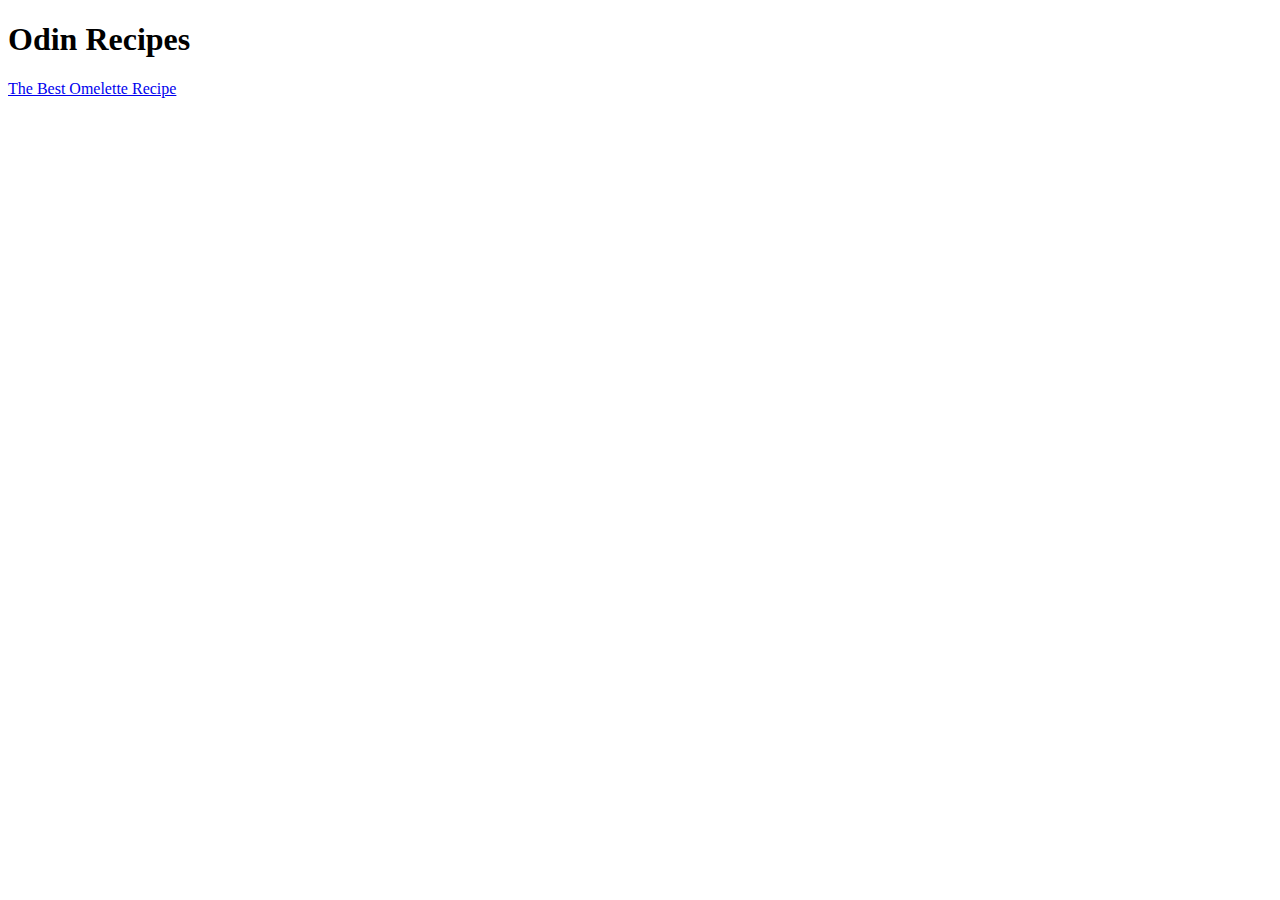
==== index.html @ 4357de27 "add index and recipe folder, with one recipe" ====
<!DOCTYPE html>
<html lang="en">
    <head>
        <meta charset="UTF-8">
        <title>Recipes</title>
    </head>

    <body>
        <h1>Odin Recipes</h1>

        <p>
            <a href="./recipes/omelette.html">The Best Omelette Recipe</a>
    </p>
    </body>
</html>
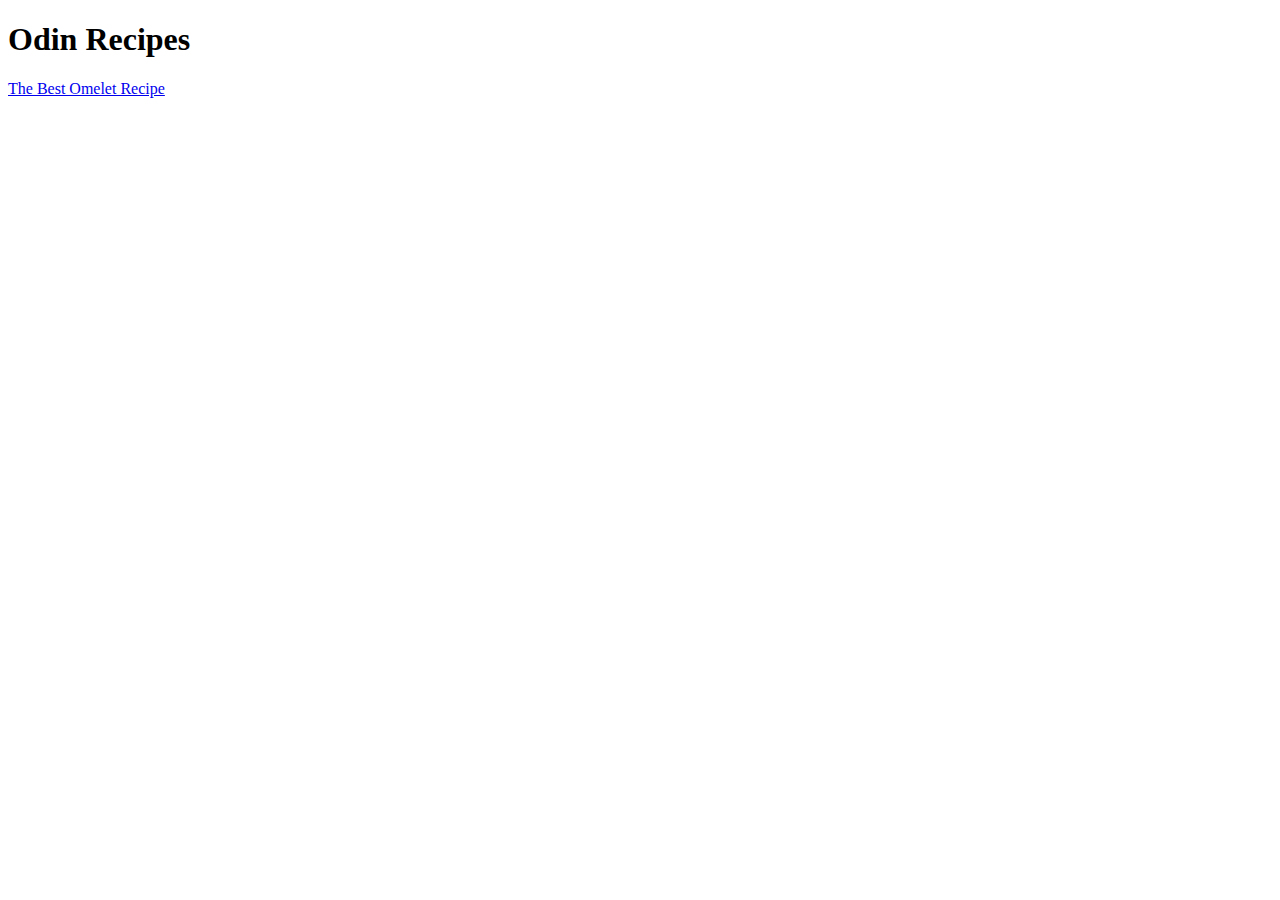
==== commit 27695599: "add omelete recipe" ====
--- a/index.html
+++ b/index.html
@@ -9,7 +9,7 @@
         <h1>Odin Recipes</h1>
 
         <p>
-            <a href="./recipes/omelette.html">The Best Omelette Recipe</a>
+            <a href="./recipes/omelette.html">The Best Omelet Recipe</a>
     </p>
     </body>
 </html>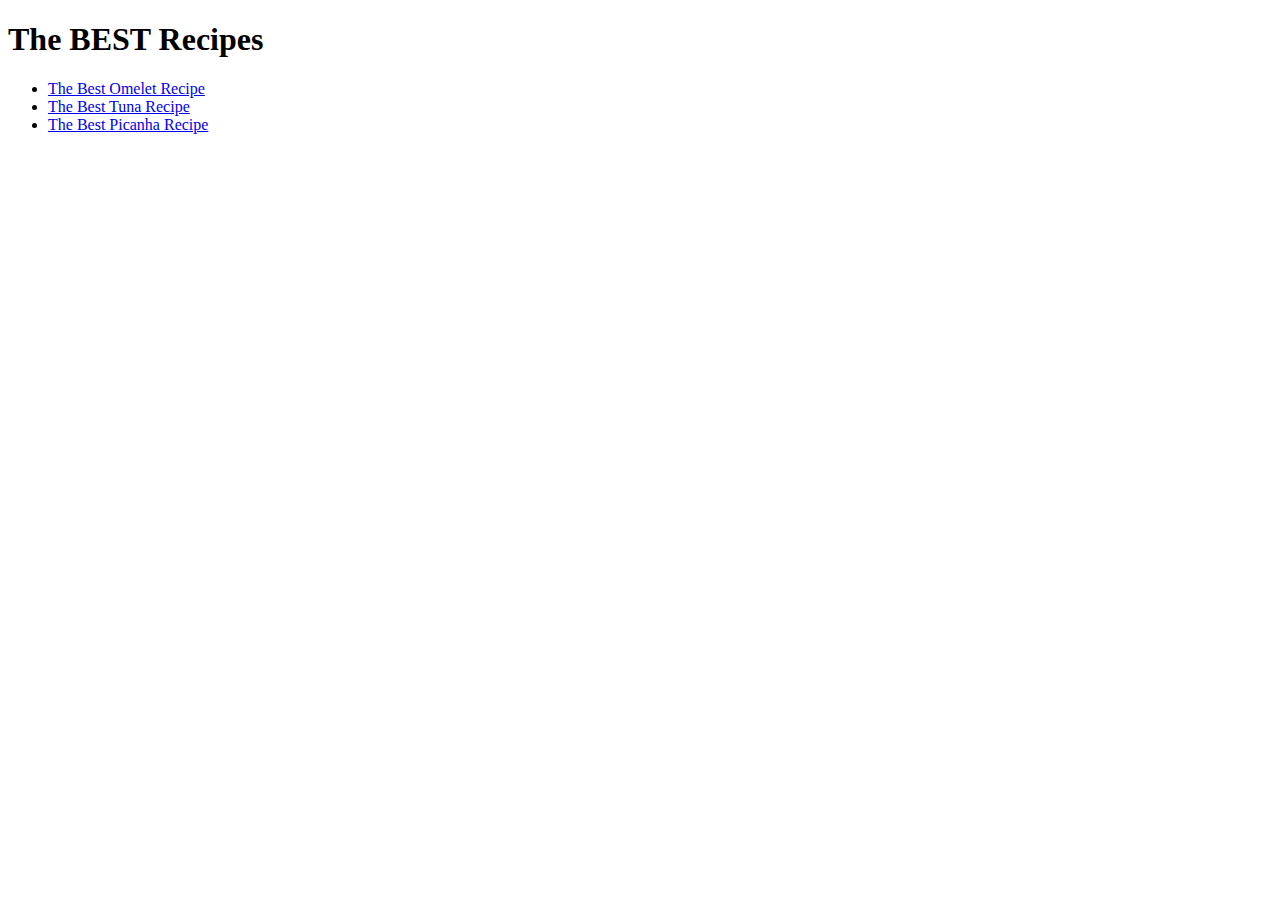
==== commit f0b4abea: "add two more recipes and polish formatting" ====
--- a/index.html
+++ b/index.html
@@ -2,14 +2,24 @@
 <html lang="en">
     <head>
         <meta charset="UTF-8">
-        <title>Recipes</title>
+        <title>The BEST Recipes</title>
     </head>
 
     <body>
-        <h1>Odin Recipes</h1>
+        <h1>The BEST Recipes</h1>
 
         <p>
-            <a href="./recipes/omelette.html">The Best Omelet Recipe</a>
+            <ul>
+                <li>
+                    <a href="./recipes/omelet.html" target="_blank">The Best Omelet Recipe</a>
+                </li>
+                <li>
+                    <a href="./recipes/tuna.html" target="_blank">The Best Tuna Recipe</a>
+                </li>
+                <li>
+                    <a href="./recipes/picanha.html" target="_blank">The Best Picanha Recipe</a>
+                </li>
+            </ul>
     </p>
     </body>
 </html>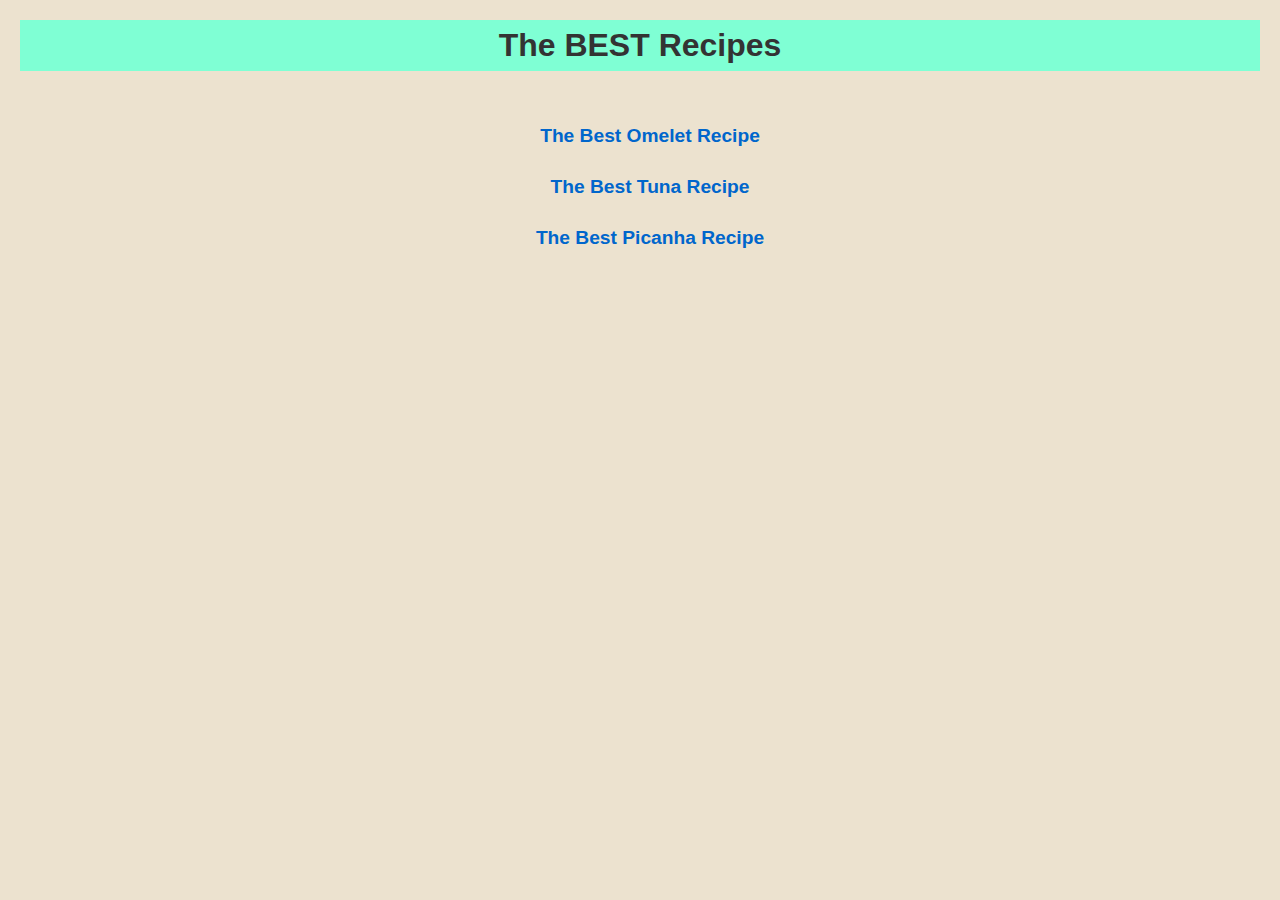
==== commit a100d860: "add CSS styling" ====
--- a/index.html
+++ b/index.html
@@ -2,24 +2,25 @@
 <html lang="en">
     <head>
         <meta charset="UTF-8">
+        <link rel="stylesheet" type="text/css" href="./styles/styles.css">
+
         <title>The BEST Recipes</title>
+
     </head>
 
     <body>
         <h1>The BEST Recipes</h1>
 
-        <p>
-            <ul>
-                <li>
-                    <a href="./recipes/omelet.html" target="_blank">The Best Omelet Recipe</a>
-                </li>
-                <li>
-                    <a href="./recipes/tuna.html" target="_blank">The Best Tuna Recipe</a>
-                </li>
-                <li>
-                    <a href="./recipes/picanha.html" target="_blank">The Best Picanha Recipe</a>
-                </li>
-            </ul>
-    </p>
+        <ul class="home">
+            <li>
+                <a href="./recipes/omelet.html" target="_blank" class="source-link">The Best Omelet Recipe</a>
+            </li>
+            <li>
+                <a href="./recipes/tuna.html" target="_blank" class="source-link">The Best Tuna Recipe</a>
+            </li>
+            <li>
+                <a href="./recipes/picanha.html" target="_blank" class="source-link">The Best Picanha Recipe</a>
+            </li>
+        </ul>
     </body>
 </html>--- a/styles/styles.css
+++ b/styles/styles.css
@@ -0,0 +1,89 @@
+/* General resets for better control */
+* {
+    margin: 0;
+    padding: 0;
+    box-sizing: border-box;
+  }
+  
+  h1 {
+    background-color: aquamarine;
+    text-align: center;
+  }
+  h2 {
+
+    padding: 10px;
+    text-align: center;
+  }
+
+  /* Use the system font stack for a modern look */
+  body {
+    font-family: -apple-system, BlinkMacSystemFont, 'Segoe UI', Roboto, Oxygen-Sans, Ubuntu, Cantarell, 'Helvetica Neue', sans-serif;
+    line-height: 1.6;
+    color: #333;
+    padding: 20px;
+    background-color: #ece2cf;
+  }
+  
+  img {
+    max-width: 100%;
+    height:auto;
+    padding: 20px;
+    margin-bottom: 20px;
+    background-color:aqua;
+    display: block;
+    margin-left: auto;
+    margin-right: auto;
+
+  }
+
+  .center {
+    max-width: 50%;
+    display: block;
+    margin-left: auto;
+    margin-right: auto;
+
+  }
+
+  .source-link {
+    color: #0066cc;
+    text-decoration: none;
+  }
+
+  .source-link:hover {
+    text-decoration: underline;
+
+  }
+
+  .top-bar{
+    text-align: center;
+    font-weight: 700;
+  }
+
+  ul, ol, p {
+    padding-bottom: 30px;
+  }
+
+  ul, ol {
+    padding-left: 20px;
+  }
+
+  ul {
+    font-weight: 700;
+  }
+
+  ol {
+    font-style: oblique;
+    font-weight: 600;
+  }
+
+  .home {
+    padding-top: 50px;
+    list-style-type: none;
+  }
+
+  .home li {
+    text-align: center;
+    padding-bottom: 20px;
+    font-size: larger;
+    font-weight: 700;
+  }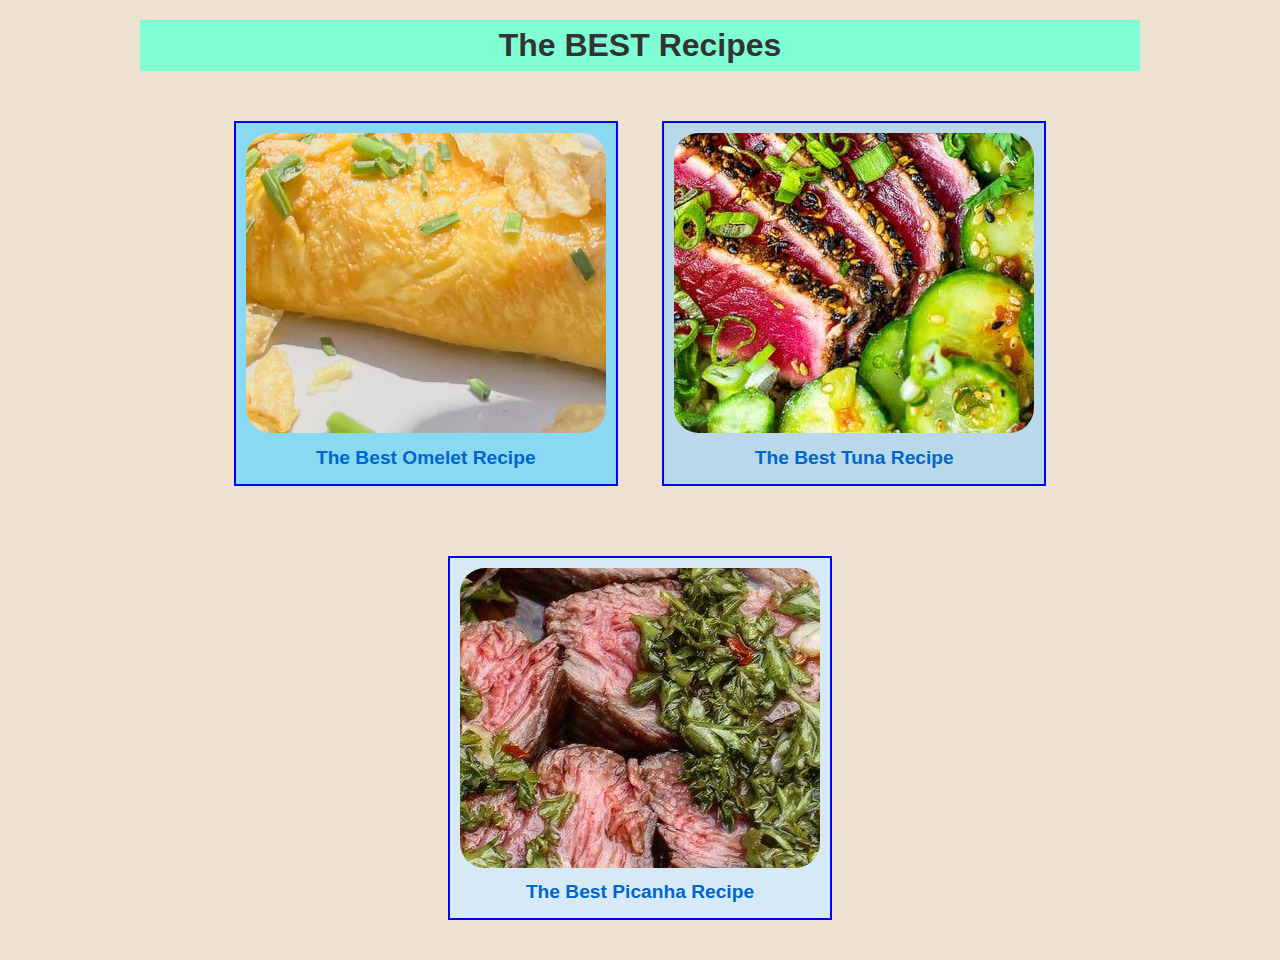
==== commit fbb083f8: "add styling using block and line to home page and refine recipes pages" ====
--- a/index.html
+++ b/index.html
@@ -10,17 +10,29 @@
 
     <body>
         <h1>The BEST Recipes</h1>
-
+       
         <ul class="home">
-            <li>
-                <a href="./recipes/omelet.html" target="_blank" class="source-link">The Best Omelet Recipe</a>
+            <li class="recipe-button" id="button-omelet">
+                <a href="./recipes/omelet.html" target="_blank" class="source-link">
+                    <img class="homepage" src="./img/omelet.png" alt="The Best Omelet Recipe">
+                    <span>The Best Omelet Recipe</span>
+                </a>
             </li>
-            <li>
-                <a href="./recipes/tuna.html" target="_blank" class="source-link">The Best Tuna Recipe</a>
+            <li class="recipe-button" id="button-tuna">
+                <a href="./recipes/tuna.html" target="_blank" class="source-link">
+                    <img class="homepage" src="./img/seared-tuna.jpg" alt="The Best Tuna Recipe">
+                    <span>The Best Tuna Recipe</span>
+                </a>
             </li>
-            <li>
-                <a href="./recipes/picanha.html" target="_blank" class="source-link">The Best Picanha Recipe</a>
+            <li class="recipe-button" id="button-picanha">
+                <a href="./recipes/picanha.html" target="_blank" class="source-link">
+                    <img class="homepage" src="./img/picanha.jpg" alt="The Best Picanha Recipe">
+                    <span>The Best Picanha Recipe</span>
+                </a>
             </li>
         </ul>
+        
+        
+
     </body>
 </html>--- a/styles/styles.css
+++ b/styles/styles.css
@@ -6,8 +6,11 @@
   }
   
   h1 {
+    padding: 0px 50px;
     background-color: aquamarine;
     text-align: center;
+    margin: auto;
+    max-width: 1000px;
   }
   h2 {
 
@@ -24,16 +27,20 @@
     background-color: #ece2cf;
   }
   
-  img {
-    max-width: 100%;
-    height:auto;
+  img.recpage {
+    width: 100%;
+    height: 100%;
+    max-width: 700px;
+    max-height: 500px;
+    min-height: 400px;
     padding: 20px;
     margin-bottom: 20px;
-    background-color:aqua;
+    background-color: aqua;
     display: block;
     margin-left: auto;
     margin-right: auto;
-
+    object-fit: cover;
+    
   }
 
   .center {
@@ -59,11 +66,12 @@
     font-weight: 700;
   }
 
-  ul, ol, p {
+  .desc ul, .desc ol, .desc p {
     padding-bottom: 30px;
   }
 
-  ul, ol {
+  .desc ul, 
+  .desc ol {
     padding-left: 20px;
   }
 
@@ -77,13 +85,52 @@
   }
 
   .home {
-    padding-top: 50px;
     list-style-type: none;
+    text-align: center;
+    padding: 0;
+    margin: 0;
   }
 
   .home li {
+    margin-top: 50px;
     text-align: center;
-    padding-bottom: 20px;
     font-size: larger;
     font-weight: 700;
+  }
+
+  .recipe-button {
+    display: inline-block;
+    margin: 20px 20px;
+    padding: 10px;
+    border: 2px solid blue;
+    cursor: pointer;
+    text-align: center;
+    max-width: 20em;
+
+  }
+
+  #button-omelet {
+    background-color: #89d9f3;
+  }
+
+  #button-tuna {
+    background-color: #b9d9eb;
+  }
+
+  #button-picanha {
+    background-color: #d6eaf5;
+  }
+
+  img.homepage {
+    width: 100%;
+    height: 300px;
+    object-fit: none;
+    border-radius:  25px;
+  }
+
+  .desc {
+    padding: 0px 50px;
+    margin: auto;
+    max-width: 1000px;
+    align-self: center;
   }